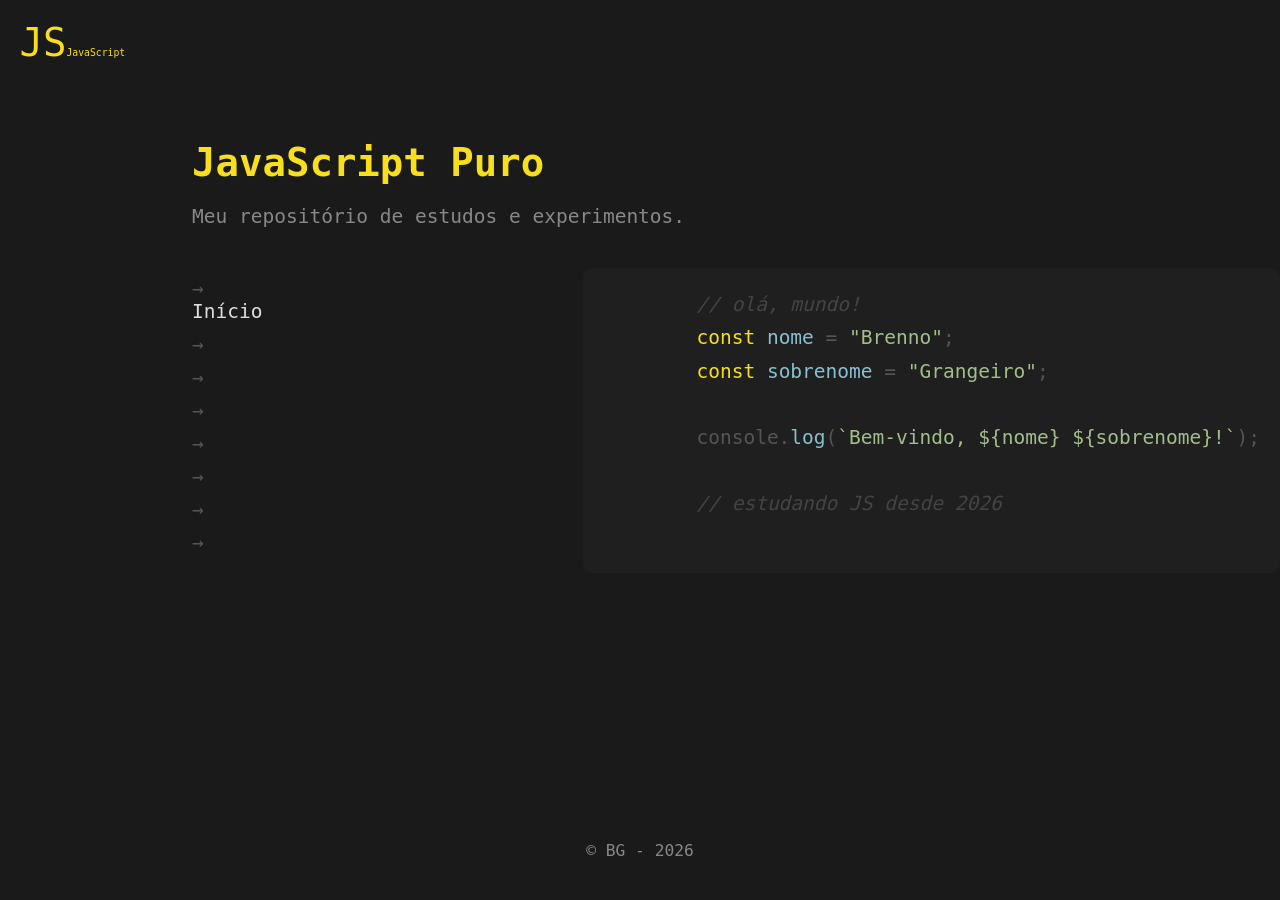
==== index.html @ f3b5e4a6 "feat: Add. arquivo .js ao HTML" ====
<!doctype html>
<html lang="pt-br">
  <head>
    <meta charset="UTF-8" />
    <meta name="viewport" content="width=device-width, initial-scale=1.0" />
    <title>Fundamentos do Javascript</title>

    <link rel="stylesheet" href="style.css" />
  </head>
  <body>
    <header class="header">
      <div class="logo">
        <p id="logo-p">JS<span id="logo-min">JavaScript</span></p>
      </div>
    </header>

    <main class="hero">
        <div class="hero-title">
            <h1>JavaScript Puro</h1>
            <p>Meu repositório de estudos e experimentos.</p>
        </div>

        <div class="hero-links">
            <ul>
            <li><a href="index.html">Início</a></li>
            <li><a href="#"></a></li>
            <li><a href="#"></a></li>
            <li><a href="#"></a></li>
            <li><a href="#"></a></li>
            <li><a href="#"></a></li>
            <li><a href="#"></a></li>
            <li><a href="#"></a></li>
            </ul>

        <pre class="code-preview">
        <span class="cm">// olá, mundo!</span>
        <span class="kw">const</span> <span class="fn">nome</span> = <span class="str">"Brenno"</span>;
        <span class="kw">const</span> <span class="fn">sobrenome</span> = <span class="str">"Grangeiro"</span>;

        console.<span class="fn">log</span>(<span class="str">`Bem-vindo, ${nome} ${sobrenome}!`</span>);

        <span class="cm">// estudando JS desde 2026</span>
        </pre>
        </div>
    </main>

    <footer>
      <p class="footer-p">&copy; BG - 2026</p>
    </footer>

    <script src="script.js"></script>
  </body>
</html>
---- style.css ----
* {
    margin: 0;
    padding: 0;
    font-family: monospace;
}
 
body {
    background: #1a1a1a;
    color: #ddd;
    display: flex;
    min-height: 100vh;
    flex-direction: column;
}

.logo {
    margin-bottom: 8px;
    font-size: 3rem;
}

#logo-p {
    color: #f7df1e;
}

#logo-min {
    font-size: .75rem;

}

.header {
    padding: 1.5rem;
    margin-bottom: 1.25rem;
}

.hero {
    font-size: 1.5rem;
}

.hero-title {
    margin-left: 15vw;
}

h1 {
    font-size: 3rem;
    color: #f7df1e;
    margin-bottom: 20px;
}

p {
    color: #888;
    margin-bottom: 40px;
}

.hero-links {
    margin-left: 15vw;
    display: flex;
    align-items: center;
    gap: 25vw;
}

ul {
  display: inline-block;
  text-align: left;
  list-style: none;
}

li {
    margin-bottom: 10px;
}

.code-preview {
    color: #555;
    line-height: 1.7;
    background: #1f1f1f;
    border-radius: 10px;
    padding: 20px;
    margin: 0;
}

.kw  { color: #f7df1e; }
.fn  { color: #88c0d0; }
.str { color: #a3be8c; }
.cm  { color: #444; font-style: italic; }

a {
    color: #ddd;
    text-decoration: none;
}

a:hover {
    color: #f7df1e;
}

a::before {
    content: "→ ";
    color: #555;
}

footer {
    font-size: 1.25rem;
    color: #444;
    text-align: center;
    margin-top: auto;
}
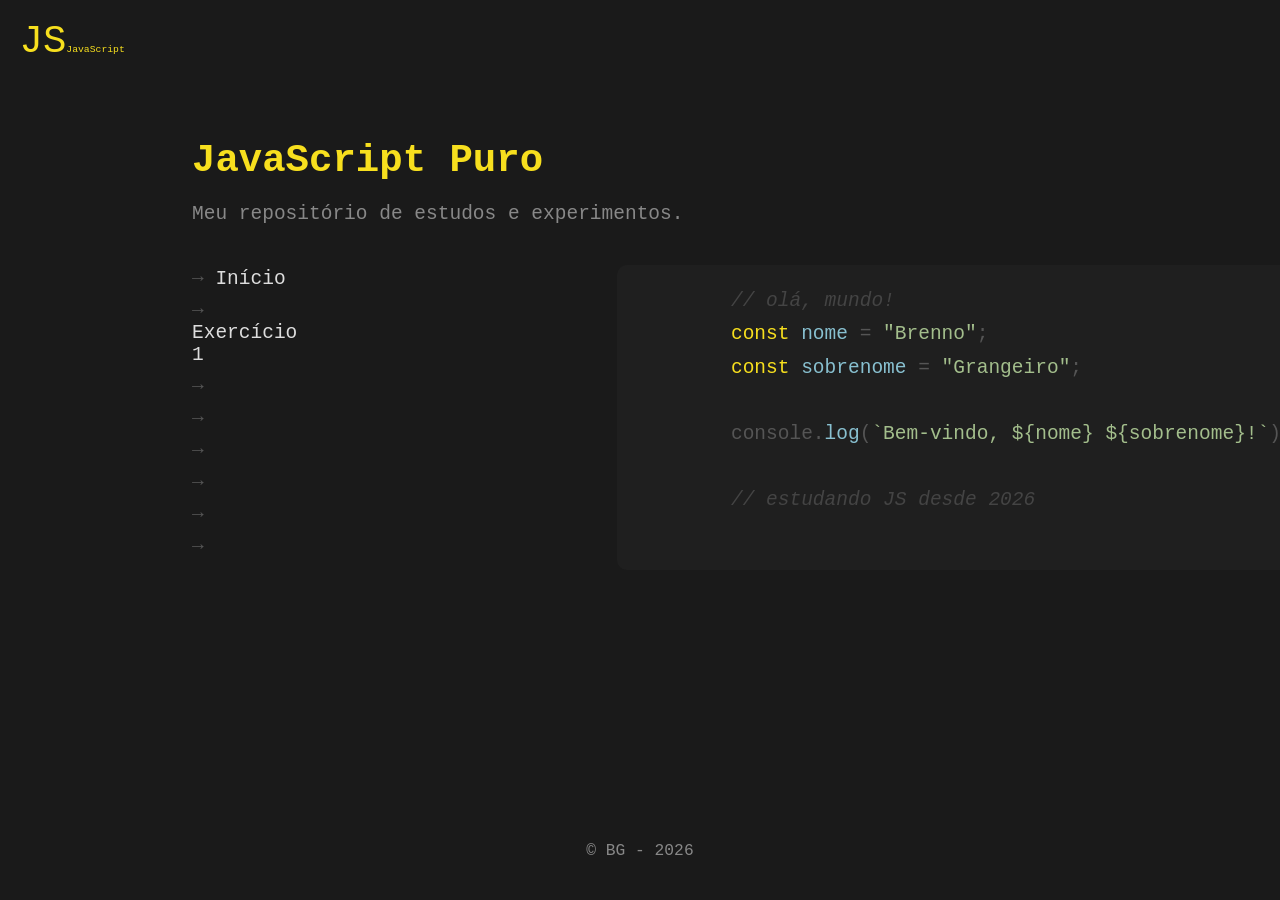
==== commit ebe39f55: "feat: Atualizado a navegação" ====
--- a/index.html
+++ b/index.html
@@ -23,7 +23,7 @@
         <div class="hero-links">
             <ul>
             <li><a href="index.html">Início</a></li>
-            <li><a href="#"></a></li>
+            <li><a href="exercicio1/index.html">Exercício 1</a></li>
             <li><a href="#"></a></li>
             <li><a href="#"></a></li>
             <li><a href="#"></a></li>
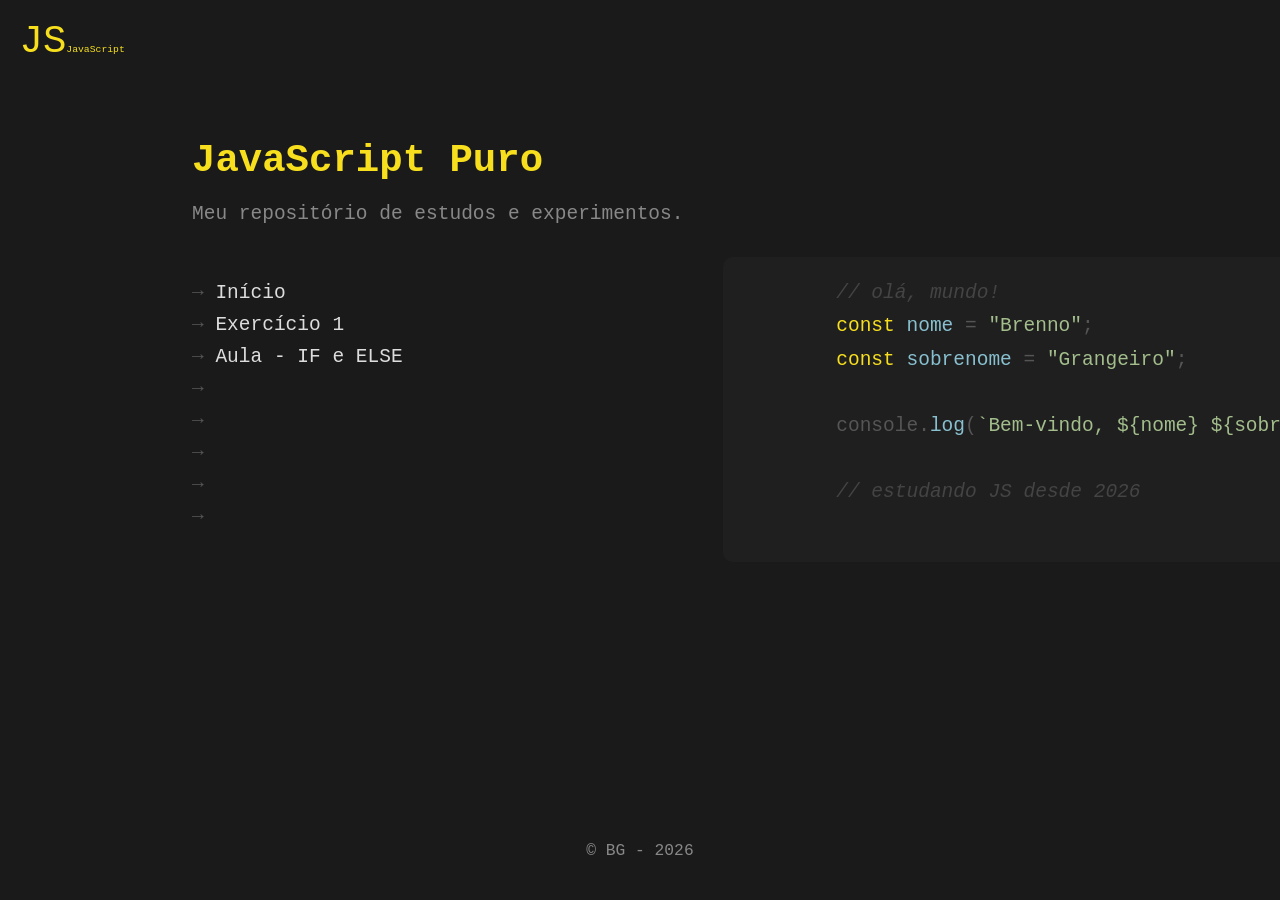
==== commit 29758753: "feat: Adicionado HTML e estilo à página" ====
--- a/index.html
+++ b/index.html
@@ -24,7 +24,7 @@
             <ul>
             <li><a href="index.html">Início</a></li>
             <li><a href="exercicio1/index.html">Exercício 1</a></li>
-            <li><a href="#"></a></li>
+            <li><a href="aula-if-else/index.html">Aula - IF e ELSE</a></li>
             <li><a href="#"></a></li>
             <li><a href="#"></a></li>
             <li><a href="#"></a></li>
--- a/style.css
+++ b/style.css
@@ -45,6 +45,24 @@
     margin-bottom: 20px;
 }
 
+h2 {
+    font-size: 2rem;
+    color: #ddd;
+    margin-bottom: 12px;
+    margin-top: 8px;
+}
+
+.hero > div {
+    margin-left: 15vw;
+    margin-bottom: 32px;
+    max-width: 800px;
+}
+
+.hero > div p {
+    font-size: 1.5rem;
+    margin-bottom: 0;
+}
+
 p {
     color: #888;
     margin-bottom: 40px;
@@ -65,6 +83,7 @@
 
 li {
     margin-bottom: 10px;
+    white-space: nowrap;
 }
 
 .code-preview {
@@ -80,6 +99,7 @@
 .fn  { color: #88c0d0; }
 .str { color: #a3be8c; }
 .cm  { color: #444; font-style: italic; }
+.cond { color: #9b917b;}
 
 a {
     color: #ddd;
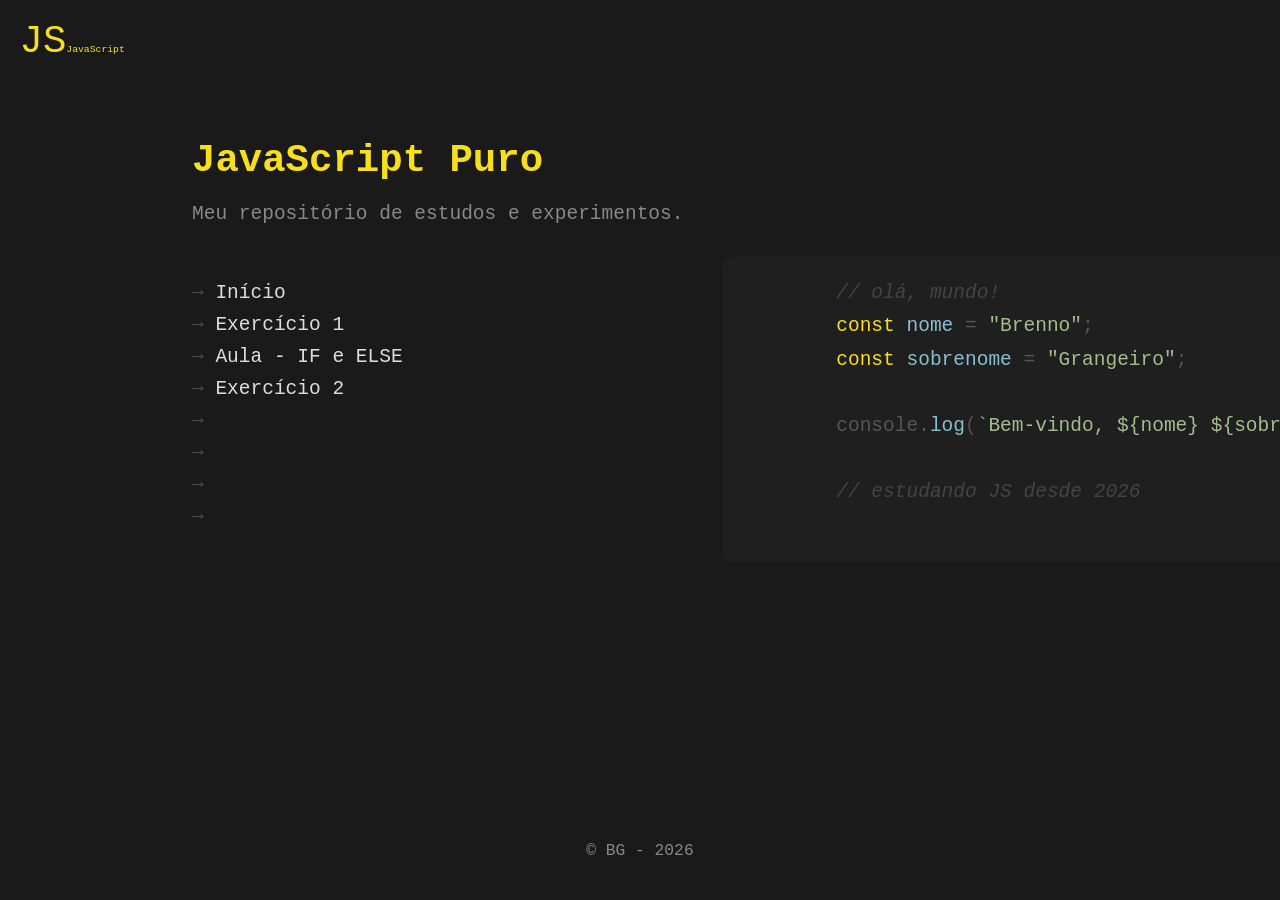
==== commit 0deb3968: "Feat: Atualizado navegação entre as páginas" ====
--- a/index.html
+++ b/index.html
@@ -25,7 +25,7 @@
             <li><a href="index.html">Início</a></li>
             <li><a href="exercicio1/index.html">Exercício 1</a></li>
             <li><a href="aula-if-else/index.html">Aula - IF e ELSE</a></li>
-            <li><a href="#"></a></li>
+            <li><a href="exercicio2/index.html">Exercício 2</a></li>
             <li><a href="#"></a></li>
             <li><a href="#"></a></li>
             <li><a href="#"></a></li>
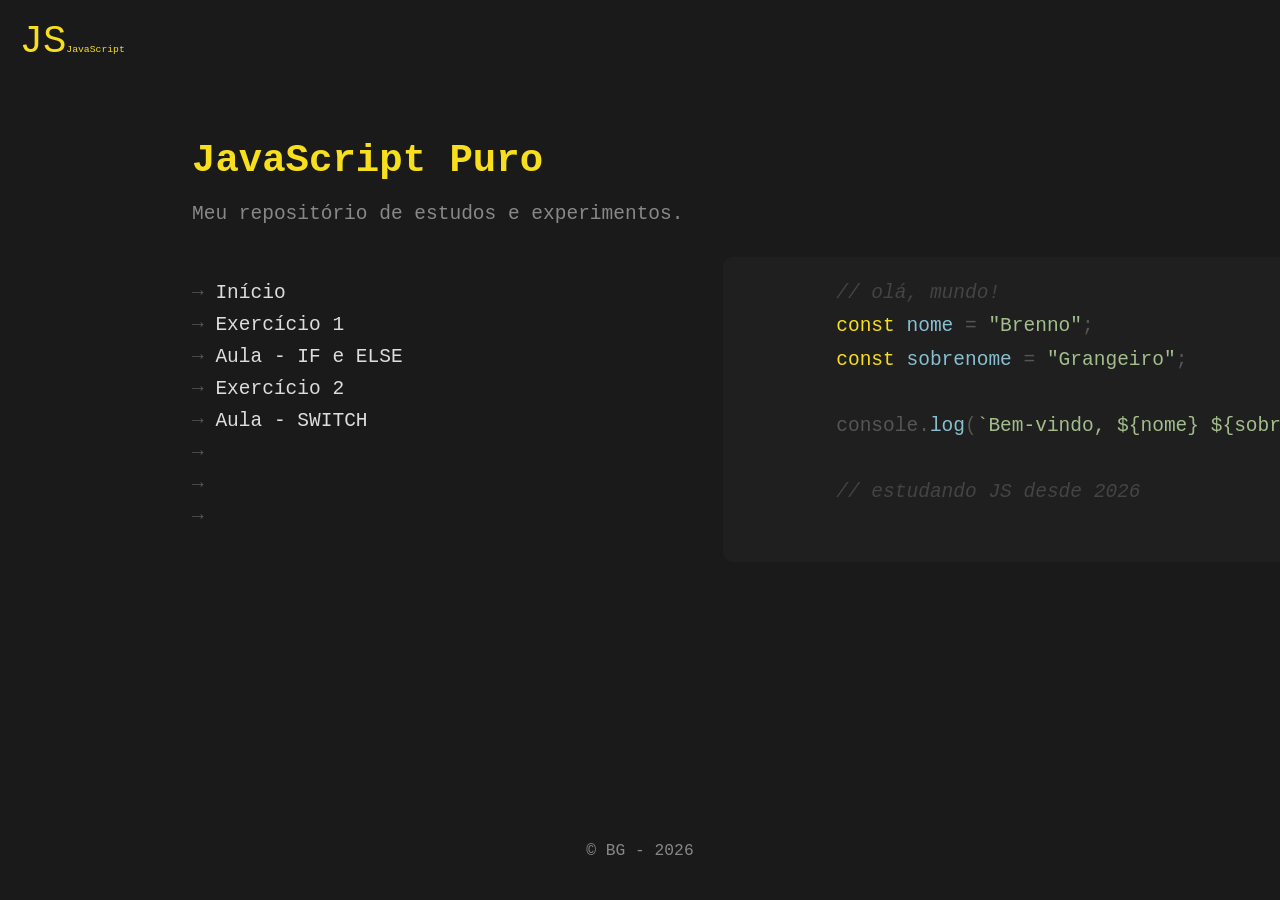
==== commit b9a2ba3f: "feat: Adiciona página da aula de SWITCH a navegação" ====
--- a/index.html
+++ b/index.html
@@ -26,7 +26,7 @@
             <li><a href="exercicio1/index.html">Exercício 1</a></li>
             <li><a href="aula-if-else/index.html">Aula - IF e ELSE</a></li>
             <li><a href="exercicio2/index.html">Exercício 2</a></li>
-            <li><a href="#"></a></li>
+            <li><a href="aula-switch/index.html">Aula - SWITCH</a></li>
             <li><a href="#"></a></li>
             <li><a href="#"></a></li>
             <li><a href="#"></a></li>
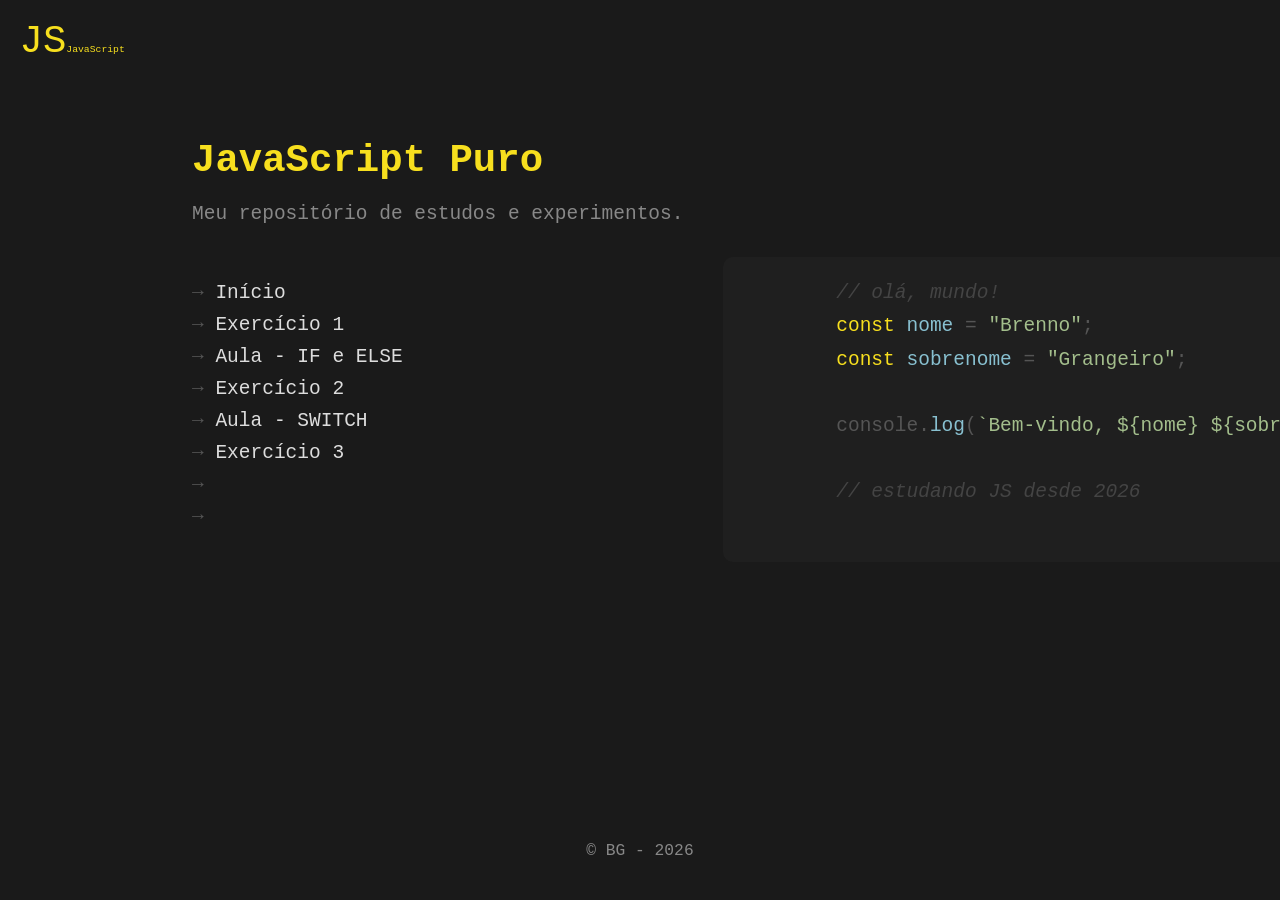
==== commit 34763538: "feat: Adicionado exercicio 3 a navegação" ====
--- a/index.html
+++ b/index.html
@@ -27,7 +27,7 @@
             <li><a href="aula-if-else/index.html">Aula - IF e ELSE</a></li>
             <li><a href="exercicio2/index.html">Exercício 2</a></li>
             <li><a href="aula-switch/index.html">Aula - SWITCH</a></li>
-            <li><a href="#"></a></li>
+            <li><a href="exercicio-3/index.html">Exercício 3</a></li>
             <li><a href="#"></a></li>
             <li><a href="#"></a></li>
             </ul>
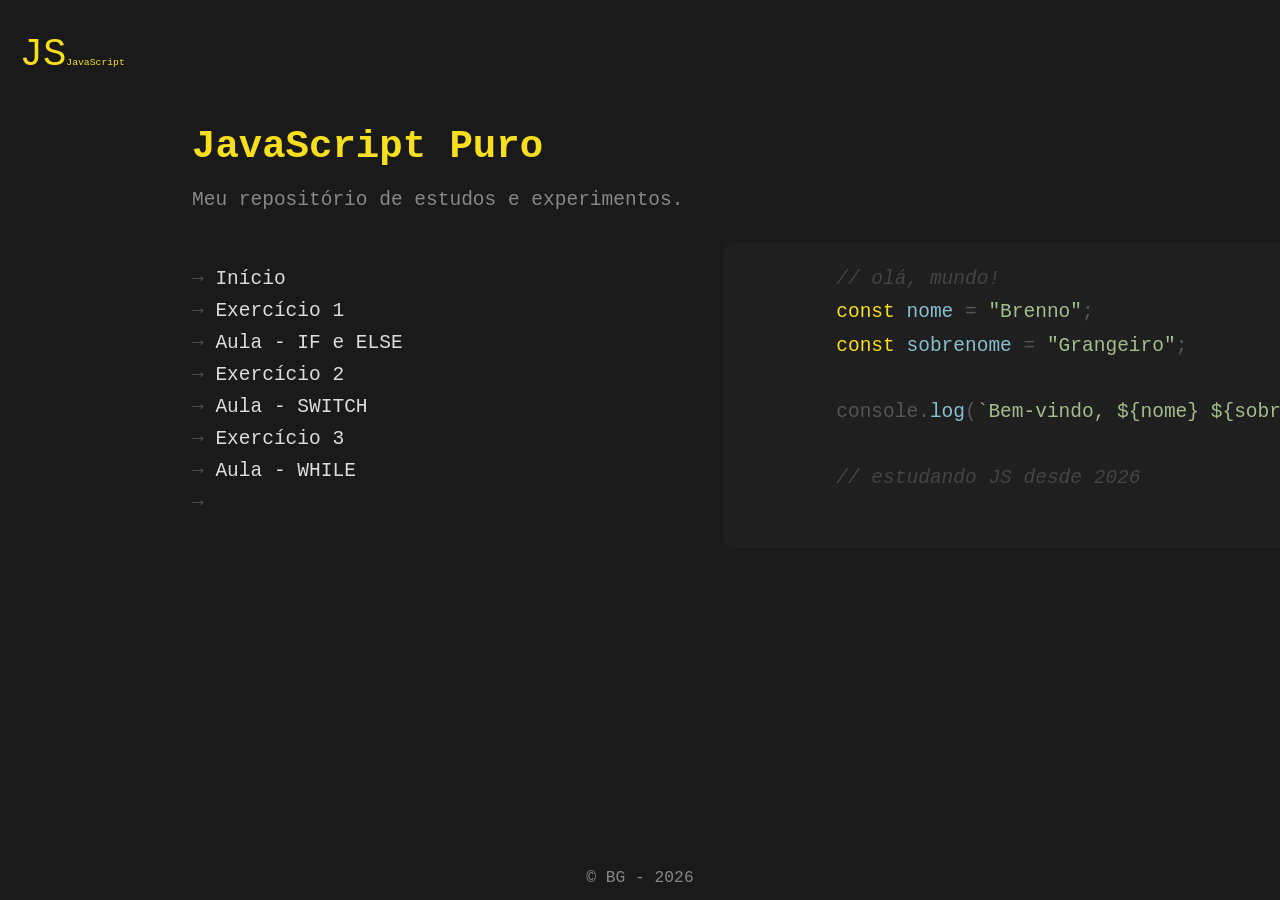
==== commit fdafacf0: "Feat: Adicionado aula WHILE na navegação" ====
--- a/index.html
+++ b/index.html
@@ -28,7 +28,7 @@
             <li><a href="exercicio2/index.html">Exercício 2</a></li>
             <li><a href="aula-switch/index.html">Aula - SWITCH</a></li>
             <li><a href="exercicio-3/index.html">Exercício 3</a></li>
-            <li><a href="#"></a></li>
+            <li><a href="aula-while/index.html">Aula - WHILE</a></li>
             <li><a href="#"></a></li>
             </ul>
 
--- a/style.css
+++ b/style.css
@@ -60,12 +60,11 @@
 
 .hero > div p {
     font-size: 1.5rem;
-    margin-bottom: 0;
 }
 
 p {
     color: #888;
-    margin-bottom: 40px;
+    margin: 1rem 0 1rem 0;
 }
 
 .hero-links {
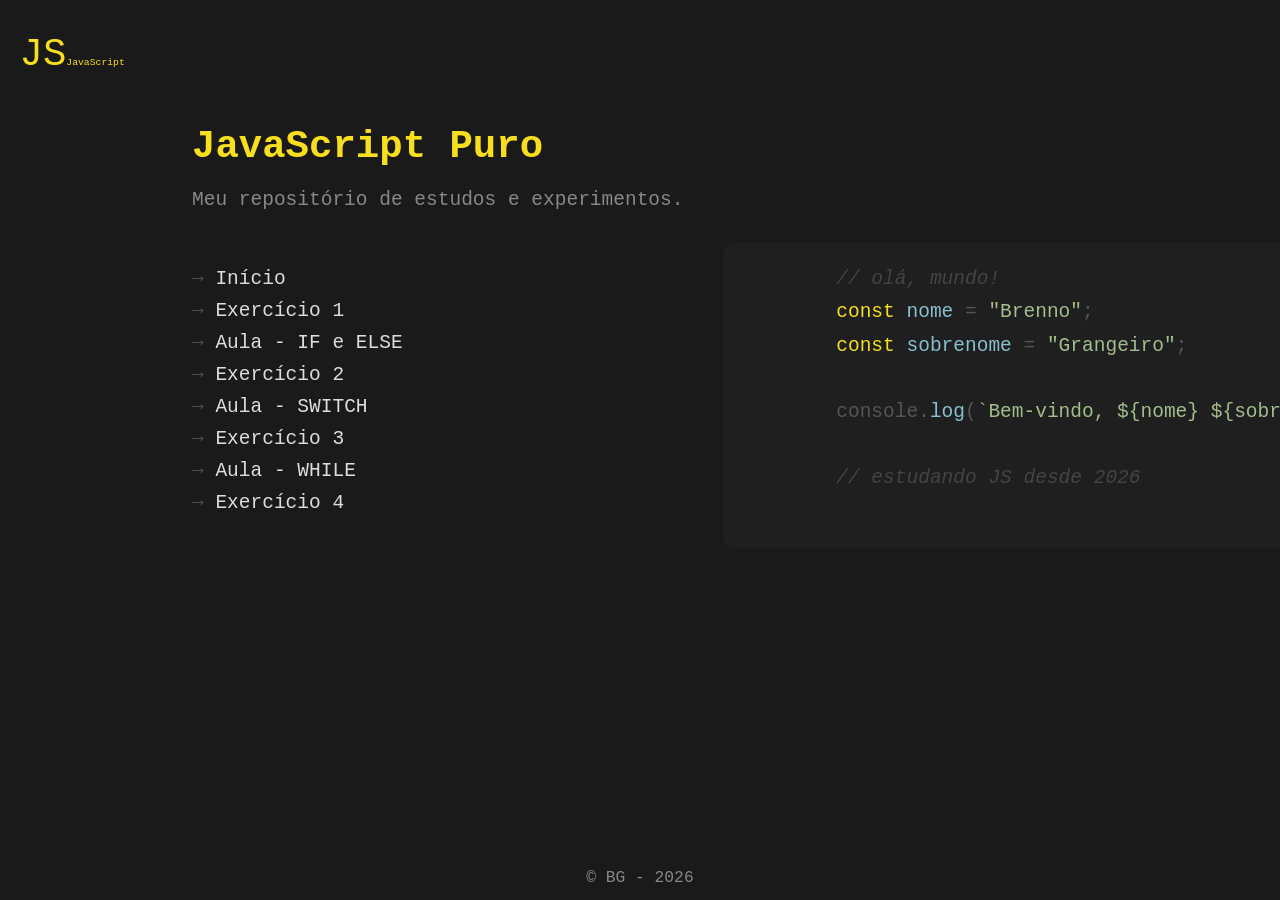
==== commit d5ac8489: "Feat: Adicionado exercicio 4 a navegação geral" ====
--- a/index.html
+++ b/index.html
@@ -29,7 +29,7 @@
             <li><a href="aula-switch/index.html">Aula - SWITCH</a></li>
             <li><a href="exercicio-3/index.html">Exercício 3</a></li>
             <li><a href="aula-while/index.html">Aula - WHILE</a></li>
-            <li><a href="#"></a></li>
+            <li><a href="exercicio-4/index.html">Exercício 4</a></li>
             </ul>
 
         <pre class="code-preview">
